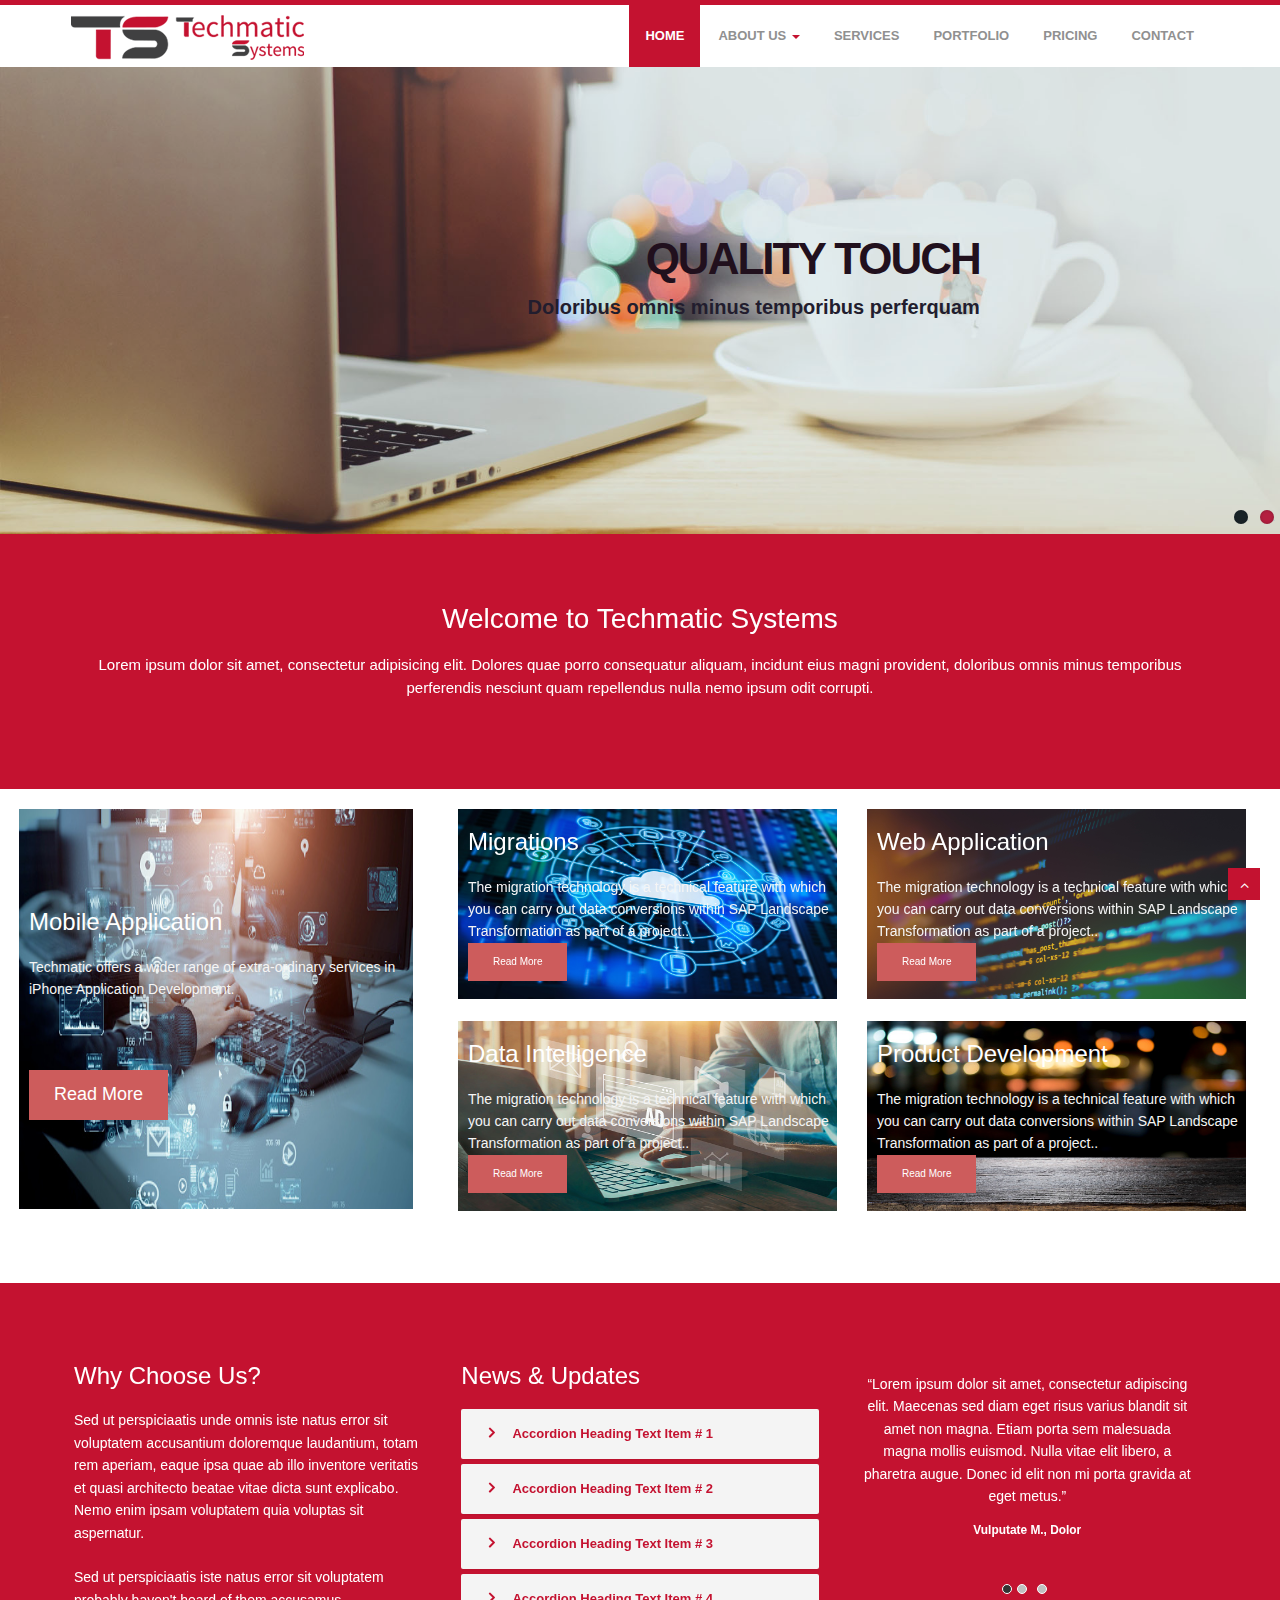
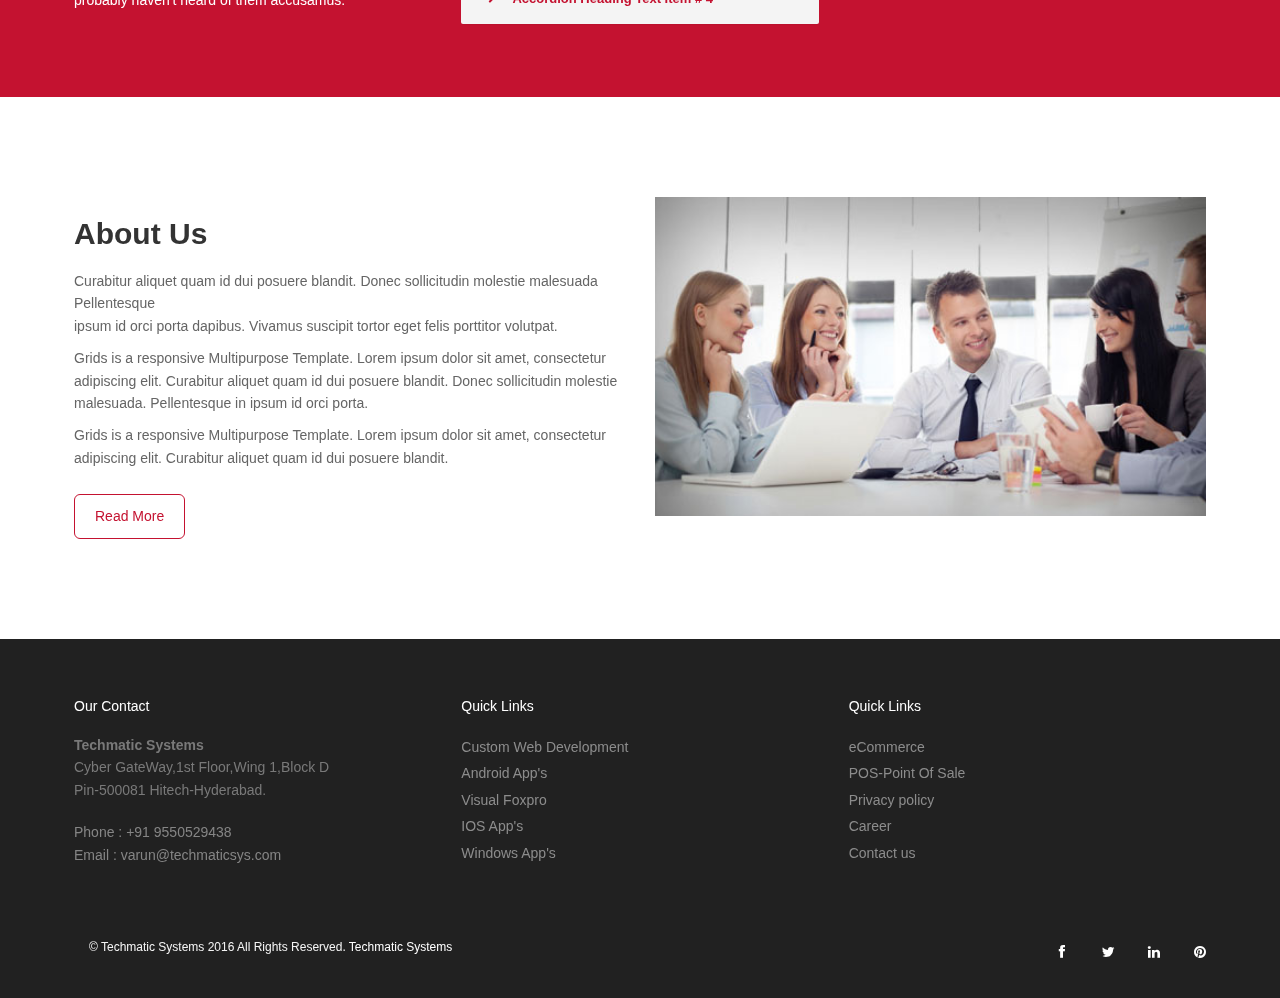
==== index.html @ d712354c "Add files via upload" ====
<!DOCTYPE html>
<html lang="en">
<head>
<meta charset="utf-8">
<title>Macro corporate business Free HTML5 Template</title>
<meta name="viewport" content="width=device-width, initial-scale=1.0" />
<meta name="description" content="" />
<meta name="author" content="http://webthemez.com" />
<!-- css -->
<link href="css/bootstrap.min.css" rel="stylesheet" />
<link href="css/fancybox/jquery.fancybox.css" rel="stylesheet">
<link href="css/jcarousel.css" rel="stylesheet" />
<link href="css/flexslider.css" rel="stylesheet" />
<link href="js/owl-carousel/owl.carousel.css" rel="stylesheet">
<link href="css/style.css" rel="stylesheet" />
 
<!-- HTML5 shim, for IE6-8 support of HTML5 elements -->
<!--[if lt IE 9]>
      <script src="http://html5shim.googlecode.com/svn/trunk/html5.js"></script>
    <![endif]-->
 <style>
 	.btn{
 		background-color: indianred;
 		margin: 60px;
 	}
 	.a{
 		margin-top: 20px;
 	}
 	.sm{
 		font-size: 10px;
 	}
 </style>
</head>
<body>
<div id="wrapper" class="home-page">

	<!-- start header -->
	<header>
        <div class="navbar navbar-default navbar-static-top">
            <div class="container">
                <div class="navbar-header">
                    <button type="button" class="navbar-toggle" data-toggle="collapse" data-target=".navbar-collapse">
                        <span class="icon-bar"></span>
                        <span class="icon-bar"></span>
                        <span class="icon-bar"></span>
                    </button>
                    <h1 class="logo">
                    <a class="navbar-brand" href="index.html"><img src="img/techmatic-systems-logo.png" alt="Techmatic Systems"/></a>
                  </h1>
                </div>
                <div class="navbar-collapse collapse ">
                    <ul class="nav navbar-nav">
                        <li class="active"><a href="index.html">Home</a></li> 
						 <li class="dropdown">
                        <a href="#" data-toggle="dropdown" class="dropdown-toggle">About Us <b class="caret"></b></a>
                        <ul class="dropdown-menu">
                            <li><a href="about.html">Our Company</a></li>
                            <li><a href="#">Our Team</a></li>
                            <li><a href="#">News</a></li> 
                            <li><a href="#">Investors</a></li>
                        </ul>
                    </li> 
						<li><a href="services.html">Services</a></li>
                        <li><a href="portfolio.html">Portfolio</a></li>
                        <li><a href="pricing.html">Pricing</a></li>
                        <li><a href="contact.html">Contact</a></li>
                    </ul>
                </div>
            </div>
        </div>
	</header>
	<!-- end header -->
	<section id="banner">
	 
	<!-- Slider -->
        <div id="main-slider" class="flexslider">
            <ul class="slides">
              <li>
                <img width="1920" src="img/slides/1.jpg" alt="" />
                <div class="flex-caption">
                    <h3>Quality Touch</h3> 
					<p>Doloribus omnis minus temporibus perferquam</p> 
					 
                </div>
              </li>
              <li>
                <img src="img/slides/2.jpg" alt="" />
                <div class="flex-caption">
                    <h3>High Performence</h3> 
					<p>Lorem ipsum dolo amet, consectetur  provident.</p> 
					 
                </div>
              </li>
            </ul>
        </div>
	<!-- end slider -->
 
	</section> 
	<section id="call-to-action-2">
		<div class="container">
			<div class="row">
				<div class="col-md-12 aligncenter">
					<h3>Welcome to Techmatic Systems</h3>
					<p>Lorem ipsum dolor sit amet, consectetur adipisicing elit. Dolores quae porro consequatur aliquam, incidunt eius magni provident, doloribus omnis minus temporibus perferendis nesciunt quam repellendus nulla nemo ipsum odit corrupti.</p>
					
				</div> 
			</div>
		</div>
	</section>
	
	 <!--<section id="content">
	
	
	<div class="container">
	    	<div class="row">
			<div class="col-md-12">
				<div class="aligncenter"><h2 class="aligncenter">Our Services</h2>Lorem ipsum dolor sit amet, consectetur adipisicing elit. Dolores quae porro consequatur aliquam, incidunt eius magni provident, doloribus omnis minus ovident, doloribus omnis minus temporibus perferendis nesciunt..</div>
				<br/>
			</div>
		</div>
		<div class="row">
		<div class="skill-home"> <div class="skill-home-solid clearfix"> 
		<div class="col-md-3 text-center">
		<span class="icons c1"><i class="fa fa-book"></i></span> <div class="box-area">
		<h3>Mobile App Development</h3> <p>Lorem ipsum dolor sitamet, consec tetur adipisicing elit. Dolores quae porro consequatur aliquam, incidunt eius magni provident</p></div>
		</div>
		<div class="col-md-3 text-center"> 
		<span class="icons c2"><i class="fa fa-users"></i></span> <div class="box-area">
		<h3>Web Application Development</h3> <p>Lorem ipsum dolor sitamet, consec tetur adipisicing elit. Dolores quae porro consequatur aliquam, incidunt eius magni provident</p></div>
		</div>
		<div class="col-md-3 text-center"> 
		<span class="icons c3"><i class="fa fa-trophy"></i></span> <div class="box-area">
		<h3>Software Development</h3> <p>Lorem ipsum dolor sitamet, consec tetur adipisicing elit. Dolores quae porro consequatur aliquam, incidunt eius magni provident</p></div>
		</div>
		<div class="col-md-3 text-center"> 
		<span class="icons c4"><i class="fa fa-globe"></i></span> <div class="box-area">
		<h3>Product Development</h3> <p>Lorem ipsum dolor sitamet, consec tetur adipisicing elit. Dolores quae porro consequatur aliquam, incidunt eius magni provident</p>
		</div></div>
		</div></div>
		</div> 
	 

	</div>
	</section> -->
<!--	<div class="container-fluid">
	<div class="row service-v1 margin-bottom-40">
            <div  class="col-md-4 md-margin-bottom-40">
               <img class="img-responsive" src="img/service7.jpg" alt=""> 
               <h3 style="margin-top:-200px;margin-left: 10px; color: white;">Mobile Application</h3> 
               <p style="color:whitesmoke; margin-left: 10px;"> Techmatic offers a wider range of extra-ordinary services in iPhone Application Development.</p>
               <a href=""class="btn"style="margin-left: 10px;">Read More</a>    
            </div>
            <div class="col-md-4">
                <img class="img-responsive" src="img/serive2.jpg" alt="">            
                <h3 style="margin-top:-200px;margin-left: 10px; color: white;">Product Development</h3>
                <p style="color:whitesmoke; margin-left: 10px;"> Techmatic offers a wider range of extra-ordinary services in iPhone Application Development.</p>
                <a href=""class="btn"style="margin-left: 10px;">Read More</a> 
            </div>
            <div class="col-md-4  md-margin-bottom-40">
              <img class="img-responsive" src="img/service3.jpg" alt=""> 
                <h3 style="margin-top:-200px;margin-left: 10px; color: white;">Data Intelligence</h3> 
                <p style="color:whitesmoke; margin-left: 10px;"> Turn data chaos into data value with data intelligenceConnect, discover, enrich, and orchestrate.</p>
                <a href=""class="btn"style="margin-left: 10px; margin-bottom: 40px; ">Read More</a> 
               <h3>Nutrituion</h3>
               <p>Lorem ipsum dolor sit amet, consectetur adipisicing elit. Dolores quae porro consequatur aliquam, incidunt eius magni provident, doloribus omnis minus temporibus perferendis nesciunt quam repellendus nulla nemo ipsum odit corrupti consequuntur possimus</p>        
            </div>
        
            <div style="margin-top: 40px;">
            <div  class="col-md-4 md-margin-bottom-40">
               <img class="img-responsive" src="img/service4.jpg" alt=""> 
               <h3 style="margin-top:-200px;margin-left: 10px; color: white;">Migrations</h3> 
               <p style="color:whitesmoke; margin-left: 10px;"> The migration technology is a technical feature with which you can carry out data conversions within SAP Landscape Transformation as part of a project..</p>
               <a href=""class="btn"style="margin-left: 10px;">Read More</a> 
               <h3>General Checkup</h3>
                <p>Lorem ipsum dolor sit amet, consectetur adipisicing elit. Dolores quae porro consequatur aliquam, incidunt eius magni provident, doloribus omnis minus temporibus perferendis nesciunt quam repellendus nulla nemo ipsum odit corrupti consequuntur possimus</p>        
            </div>
            <div class="col-md-4">

                <img  class="img-responsive" src="img/service5.jpg" alt="">
                <h3 style="margin-top:-200px;margin-left: 10px; color: white;">Web Application</h3> 
					 			<p style="color:whitesmoke; margin-left: 10px;">  Techmatic Sysytems is a full service custom web development company .We offer top�-notch web development services.</p>
					 			<a href=""class="btn"style="margin-left: 10px;">Read More</a>
            </div>
            <div class="col-md-4 md-margin-bottom-40">
              <img class="img-responsive" src="img/service6.jpg" alt=""> 
              <h3 style="margin-top:-200px;margin-left: 10px; color: white;">E-Commerce</h3> 
					 			<p style="color:whitesmoke; margin-left: 10px;"> eCommerce has become a symbol of business success, and a majority of customers take it for granted that most merchants and brand labels today.</p>
					 			<a href=""class="btn"style="margin-left: 10px;">Read More</a> 
                <h3>Nutrituion</h3>
               <p>Lorem ipsum dolor sit amet, consectetur adipisicing elit. Dolores quae porro consequatur aliquam, incidunt eius magni provident, doloribus omnis minus temporibus perferendis nesciunt quam repellendus nulla nemo ipsum odit corrupti consequuntur possimus</p>        
            </div>
        </div>
        </div>
        </div>
      </div> -->

<!-- trail run strat -->
<section>
	<div class="container-fulid a">
	<div class="row">
 	<div class="col-md-12">
 		<div class="col-md-4"><img   style="width: 400px; height: 400px;" class="img-responsive" src="img/service3.jpg">
 			
               <h3 style="margin-top:-300px;margin-left: 10px; color: white;">Mobile Application</h3> 
               <p style="color:whitesmoke; margin-left: 10px;"> Techmatic offers a wider range of extra-ordinary services in iPhone Application Development.</p>
               <a href=""class="btn"style="margin-left: 10px;">Read More</a> </div>
 		<div class="col-md-8">
 			<div class="col-md-6"><img style="width: 500px; height: 190px; " class="img-responsive" src="img/service4.jpg">
 					<h3 style="margin-top:-170px;margin-left: 10px; color: white;">Migrations</h3>
 					<p style="color:whitesmoke; margin-left: 10px;"> The migration technology is a technical feature with which you can carry out data conversions within SAP Landscape Transformation as part of a project..</p>
 					<a href=""class="btn sm" style="margin-top:-10px; margin-left: 10px;">Read More</a>

 			  </div>
 			<div class="col-md-6"><img style="width: 500px; height: 190px; " class="img-responsive" src="img/service5.jpg">
 			<h3 style="margin-top:-170px;margin-left: 10px; color: white;">Web Application</h3>
 					<p style="color:whitesmoke; margin-left: 10px;"> The migration technology is a technical feature with which you can carry out data conversions within SAP Landscape Transformation as part of a project..</p>
 					<a href=""class="btn sm" style="margin-top:-10px; margin-left: 10px;">Read More</a>
</div>
 			<div class="col-md-6"><img style="width: 500px; height: 190px; margin-top: -20px;" class="img-responsive" src="img/service6.jpg">
 			<h3 style="margin-top:-170px;margin-left: 10px; color: white;">Data Intelligence</h3>
 					<p style="color:whitesmoke; margin-left: 10px;"> The migration technology is a technical feature with which you can carry out data conversions within SAP Landscape Transformation as part of a project..</p>
 					<a href=""class="btn sm" style="margin-top:-10px; margin-left: 10px;">Read More</a>
</div>
 			<div class="col-md-6"><img style="width: 500px; height: 190px; margin-top: -20px;" class="img-responsive" src="img/service7.jpg">
 				<h3 style="margin-top:-170px;margin-left: 10px; color: white;">Product Development</h3>
 					<p style="color:whitesmoke; margin-left: 10px;"> The migration technology is a technical feature with which you can carry out data conversions within SAP Landscape Transformation as part of a project..</p>
 					<a href=""class="btn sm" style="margin-top:-10px; margin-left: 10px;">Read More</a>

 			</div>
 		</div>
 	</div>
 </div>
</div>
 	</section>




<!-- trail run ends -->
<!--	<section class="section-padding gray-bg">
      <div class="container">
        <div class="row">
          <div class="col-lg-6 col-sm-6 text-center wow fadeInLeft animated" data-wow-animation-name="fadeInLeft">
            <img src="img/tab1.png" alt="">
          </div>
          <div class="col-lg-6 col-sm-6 wow fadeInRight animated" data-wow-animation-name="fadeInRight">
            <h2>
              Our Best Products
            </h2>
            <hr>
            <p> 
              Sed ut perspiciatis unde omnis iste natus error sit voluptatem accusantium doloremque laudantium, totam rem aperiam, eaque ipsa quae ablic jiener. natus error sit voluptatem accusantium doloremque laudantium, totam rem aperiam, eaque ipsa quae ablic jiener. natus error sit voluptatem accusantiu.
            </p>
            <p> 
              Sed ut perspiciatis unde omnis iste natus error sit voluptatem accusantium doloremque laudantium, totam rem aperiam, eaque ipsa quae ablic jiener. natus error sit voluptatem accusantium doloremque laudantium, totam rem aperiam, eaque ipsa quae ablic jiener. natus error sit voluptatem accusantiu.
            </p>
            <p> 
              Sed ut perspiciatis unde omnis iste natus error sit voluptatem accusantium doloremque laudantium, totam rem aperiam, eaque ipsa quae ablic jiener.
            </p>
            <hr>
            <a href="javascript:;" class="lineBtn">
              Request Quote
            </a>
          </div>
        </div>
      </div>
    </section> -->
	
		<section class="about home-about">
				<div class="container">
						
						<div class="row">
							<div class="col-md-4">
								<!-- Heading and para -->
								<div class="block-heading-two">
									<h3><span>Why Choose Us?</span></h3>
								</div>
								<p>Sed ut perspiciaatis unde omnis iste natus error sit voluptatem accusantium doloremque laudantium, totam rem aperiam, eaque ipsa quae ab illo inventore veritatis et quasi architecto beatae vitae dicta sunt explicabo. Nemo enim ipsam voluptatem quia voluptas sit aspernatur. <br><br>Sed ut perspiciaatis iste natus error sit voluptatem probably haven't heard of them accusamus.</p>
							</div>
							<div class="col-md-4">
								<div class="block-heading-two">
									<h3><span>News & Updates</span></h3>
								</div>		
								<!-- Accordion starts -->
								<div class="panel-group" id="accordion-alt3">
								 <!-- Panel. Use "panel-XXX" class for different colors. Replace "XXX" with color. -->
								  <div class="panel">	
									<!-- Panel heading -->
									 <div class="panel-heading">
										<h4 class="panel-title">
										  <a data-toggle="collapse" data-parent="#accordion-alt3" href="#collapseOne-alt3">
											<i class="fa fa-angle-right"></i> Accordion Heading Text Item # 1
										  </a>
										</h4>
									 </div>
									 <div id="collapseOne-alt3" class="panel-collapse collapse">
										<!-- Panel body -->
										<div class="panel-body">
										  Sed ut perspiciaatis unde omnis iste natus error sit voluptatem accusantium doloremque laudantium, totam rem aperiam, eaque ipsa quae ab illo inventore veritatis et quasi architecto beatae vitae dicta sunt explicabo. Nemo enim ipsam voluptatem quia voluptas
										</div>
									 </div>
								  </div>
								  <div class="panel">
									 <div class="panel-heading">
										<h4 class="panel-title">
										  <a data-toggle="collapse" data-parent="#accordion-alt3" href="#collapseTwo-alt3">
											<i class="fa fa-angle-right"></i> Accordion Heading Text Item # 2
										  </a>
										</h4>
									 </div>
									 <div id="collapseTwo-alt3" class="panel-collapse collapse">
										<div class="panel-body">
										  Sed ut perspiciaatis unde omnis iste natus error sit voluptatem accusantium doloremque laudantium, totam rem aperiam, eaque ipsa quae ab illo inventore veritatis et quasi architecto beatae vitae dicta sunt explicabo. Nemo enim ipsam voluptatem quia voluptas
										</div>
									 </div>
								  </div>
								  <div class="panel">
									 <div class="panel-heading">
										<h4 class="panel-title">
										  <a data-toggle="collapse" data-parent="#accordion-alt3" href="#collapseThree-alt3">
											<i class="fa fa-angle-right"></i> Accordion Heading Text Item # 3
										  </a>
										</h4>
									 </div>
									 <div id="collapseThree-alt3" class="panel-collapse collapse">
										<div class="panel-body">
										  Sed ut perspiciaatis unde omnis iste natus error sit voluptatem accusantium doloremque laudantium, totam rem aperiam, eaque ipsa quae ab illo inventore veritatis et quasi architecto beatae vitae dicta sunt explicabo. Nemo enim ipsam voluptatem quia voluptas
										</div>
									 </div>
								  </div>
								  <div class="panel">
									 <div class="panel-heading">
										<h4 class="panel-title">
										  <a data-toggle="collapse" data-parent="#accordion-alt3" href="#collapseFour-alt3">
											<i class="fa fa-angle-right"></i> Accordion Heading Text Item # 4
										  </a>
										</h4>
									 </div>
									 <div id="collapseFour-alt3" class="panel-collapse collapse">
										<div class="panel-body">
										  Sed ut perspiciaatis unde omnis iste natus error sit voluptatem accusantium doloremque laudantium, totam rem aperiam, eaque ipsa quae ab illo inventore veritatis et quasi architecto beatae vitae dicta sunt explicabo. Nemo enim ipsam voluptatem quia voluptas
										</div>
									 </div>
								  </div>
								</div>
								<!-- Accordion ends -->
								
							</div>
							
							<div class="col-md-4">
								<div class="info-box">
								  <div class="carousel slide" data-ride="carousel" id="quote-carousel">
      
<!-- Bottom Carousel Indicators -->
<ol class="carousel-indicators">
  <li data-target="#quote-carousel" data-slide-to="0" class="active"></li>
  <li data-target="#quote-carousel" data-slide-to="1"></li>
  <li data-target="#quote-carousel" data-slide-to="2"></li>
</ol>
        
<!-- Carousel Slides / Quotes -->
<div class="carousel-inner">

<!-- Quote 1 -->
<div class="item active">
  <div class="row">
    <div class="col-sm-12">
      <p>&ldquo;Lorem ipsum dolor sit amet, consectetur adipiscing elit. Maecenas sed diam eget risus varius blandit sit amet non magna. Etiam porta sem malesuada magna mollis euismod. Nulla vitae elit libero, a pharetra augue. Donec id elit non mi porta gravida at eget metus.&rdquo;</p>
      <small><strong>Vulputate M., Dolor</strong></small>
    </div>
  </div>
</div>

<!-- Quote 2 -->
<div class="item">
  <div class="row">
    <div class="col-sm-12">
      <p>&ldquo;Vivamus sagittis lacus vel augue laoreet rutrum faucibus dolor auctor. Vivamus sagittis lacus vel augue laoreet rutrum faucibus dolor auctor. Aenean lacinia bibendum nulla sed consectetur. Nullam id dolor id nibh ultricies vehicula ut id elit. Morbi leo risus, porta ac consectetur ac, vestibulum at eros. Aenean eu leo quam. Pellentesque ornare sem lacinia quam venenatis vestibulum.&rdquo;</p>
      <small><strong>Fringilla A., Vulputate Sit</strong></small>
    </div>
  </div>
</div>

<!-- Quote 3 -->
<div class="item">
  <div class="row">
    <div class="col-sm-12">
      <p>&ldquo;Aenean lacinia bibendum nulla sed consectetur. Lorem ipsum dolor sit amet, consectetur adipiscing elit. Praesent commodo cursus magna, vel scelerisque nisl consectetur et. Maecenas faucibus mollis interdum. Cras mattis consectetur purus sit amet fermentum.&rdquo;</p>
      <small><strong>Aenean A., Justo Cras</strong></small>
    </div>
  </div>
</div>
  
</div>
        

      </div>    
								</div>
							</div>
							
						</div>
						
						 						
						 
						<br>
					 
					  </div>
						
					</section>
					
					
	<section class="section-padding">
		<div class="container"> 
			<div class="row">
				<div class="col-md-6 col-sm-6">
					<div class="about-text">
					    <h2>About Us</h2>
						<p>Curabitur aliquet quam id dui posuere blandit. Donec sollicitudin molestie malesuada Pellentesque <br>ipsum id orci porta dapibus. Vivamus suscipit tortor eget felis porttitor volutpat.</p>
						
						<p>Grids is a responsive Multipurpose Template. Lorem ipsum dolor sit amet, consectetur adipiscing elit. Curabitur aliquet quam id dui posuere blandit. Donec sollicitudin molestie malesuada. Pellentesque in ipsum id orci porta.</p> 
						<p>Grids is a responsive Multipurpose Template. Lorem ipsum dolor sit amet, consectetur adipiscing elit. Curabitur aliquet quam id dui posuere blandit.</p> 
						<a href="#" class="lineBtn">Read More</a>
					</div>
				</div>
				<div class="col-md-6 col-sm-6">
					<div class="about-image">
						<img src="img/about.jpg" alt="About Images">
					</div>
				</div>
			</div>
		</div>
	</section>	  
	


	<footer>
	<div class="container">
		<div class="row">
			<div class="col-md-4">
				<div class="widget">
					<h5 class="widgetheading">Our Contact</h5>
					<address>
					<strong>Techmatic Systems</strong><br>
					Cyber GateWay,1st Floor,Wing 1,Block D<br>
					 Pin-500081 Hitech-Hyderabad.</address>
					<p>
						<i class="icon-phone"></i> Phone : +91 9550529438 <br>
						<i class="icon-envelope-alt"></i> Email : varun@techmaticsys.com
					</p>
				</div>
			</div>
			<div class="col-md-4">
				<div class="widget">
					<h5 class="widgetheading">Quick Links</h5>
					<ul class="link-list">
						<li><a href="customwebdevelopment.html">Custom Web Development</a></li>
						<li><a href="androidapp.html">Android App's</a></li>
						<li><a href="visualfoxpro.html">Visual Foxpro</a></li>
						<li><a href="iosapp.html">IOS App's</a></li>
						<li><a href="windowsapp.html">Windows App's</a></li>
					</ul>
				</div>
			</div>
			<div class="col-md-4">
				<div class="widget">
					<h5 class="widgetheading">Quick Links</h5>
					<ul class="link-list">
						<li><a href="ecommerce.html">eCommerce</a></li>
						<li><a href="pos.html">POS-Point Of Sale</a></li>
						<li><a href="#">Privacy policy</a></li>
						<li><a href="career.html">Career</a></li>
						<li><a href="contact.html">Contact us</a></li>
					</ul>
				</div>
			</div>
			
			
	</div>
	<div id="sub-footer">
		<div class="container">
			<div class="row">
				<div class="col-lg-6">
					<div class="copyright">
						<p>
							<span>&copy; Techmatic Systems  2016 All Rights Reserved.  <a href="index.html" target="_blank">Techmatic Systems</a>
						</p>
					</div>
				</div>
				<div class="col-lg-6">
					<ul class="social-network">
						<li><a href="https://www.facebook.com/Techmatic-Systems-396735157342963/" data-placement="top" title="Facebook"><i class="fa fa-facebook"></i></a></li>
						<li><a href="https://twitter.com/techmaticsys" data-placement="top" title="Twitter"><i class="fa fa-twitter"></i></a></li>
						<li><a href="https://www.linkedin.com/in/techmatic-systems-034169136?trk=hp-identity-name" data-placement="top" title="Linkedin"><i class="fa fa-linkedin"></i></a></li>
						<li><a href="https://www.pinterest.com/techmaticsys/" data-placement="top" title="Pinterest"><i class="fa fa-pinterest"></i></a></li>
					<!--	<li><a href="#" data-placement="top" title="Google plus"><i class="fa fa-google-plus"></i></a></li> -->
					</ul>
				</div>
			</div>
		</div>
	</div>
	</footer>
</div></div>
<a href="#" class="scrollup"><i class="fa fa-angle-up active"></i></a>
<!-- javascript
    ================================================== -->
<!-- Placed at the end of the document so the pages load faster -->
<script src="js/jquery.js"></script>
<script src="js/jquery.easing.1.3.js"></script>
<script src="js/bootstrap.min.js"></script>
<script src="js/jquery.fancybox.pack.js"></script>
<script src="js/jquery.fancybox-media.js"></script>  
<script src="js/jquery.flexslider.js"></script>
<script src="js/animate.js"></script>
<!-- Vendor Scripts -->
<script src="js/modernizr.custom.js"></script>
<script src="js/jquery.isotope.min.js"></script>
<script src="js/jquery.magnific-popup.min.js"></script>
<script src="js/animate.js"></script>
<script src="js/custom.js"></script>
<script src="js/owl-carousel/owl.carousel.js"></script>
<script>
$(document).ready(function() {
  //carousel options
  $('#quote-carousel').carousel({
    pause: true, interval: 10000,
  });
});
</script>
<!-- Chat Bot start -->
<script>
  window.watsonAssistantChatOptions = {
      integrationID: "ca858266-411d-41a1-8f56-a044e397d3aa", // The ID of this integration.
      region: "au-syd", // The region your integration is hosted in.
      serviceInstanceID: "06dc87c8-07cc-48d6-bb33-bd19370d4d94", // The ID of your service instance.
      onLoad: function(instance) { instance.render(); }
    };
  setTimeout(function(){
    const t=document.createElement('script');
    t.src="https://web-chat.global.assistant.watson.appdomain.cloud/versions/" + (window.watsonAssistantChatOptions.clientVersion || 'latest') + "/WatsonAssistantChatEntry.js"
    document.head.appendChild(t);
  });
</script>
<!-- chat Bot end -->
</body>
</html>
---- css/style.css ----
/*
Author URI: http://webthemez.com/
Note: Licence under Creative Commons Attribution 3.0  
-------------------------------------------------------*/

@import url('http://fonts.googleapis.com/css?family=Noto+Serif:400,400italic,700|Open+Sans:400,600,700'); 
@import url('font-awesome.css');  
@import url('animate.css');

body {
	font-family:'Open Sans', Arial, sans-serif;
	font-size:14px;
	font-weight:300;
	line-height:1.6em;
	color:#656565;
}
/* start services*/
.hero-image {
  background-image: linear-gradient(rgba(0, 0, 0, 0.5), rgba(0, 0, 0, 0.5)), url("photographer.jpg");
  height: 50%;
  background-position: center;
  background-repeat: no-repeat;
  background-size: cover;
  position: relative;
}

.hero-text {
  text-align: center;
  position: absolute;
  top: 50%;
  left: 50%;
  transform: translate(-50%, -50%);
  color: white;
}

.hero-text button {
  border: none;
  outline: 0;
  display: inline-block;
  padding: 10px 25px;
  color: black;
  background-color: #ddd;
  text-align: center;
  cursor: pointer;
}
.hero-text button:hover {
  background-color: #555;
  color: white;
}
* {
  box-sizing: border-box;
}

body {
  margin: 0;
  font-family: Arial, Helvetica, sans-serif;
}

.header {
  text-align: center;
  padding: 32px;
}

.row {
  display: -ms-flexbox; /* IE 10 */
  display: flex;
  -ms-flex-wrap: wrap; /* IE 10 */
  flex-wrap: wrap;
  padding: 0 4px;
}

/* Create two equal columns that sits next to each other */
.column {
  -ms-flex: 50%; /* IE 10 */
  flex: 50%;
  padding: 0 4px;
}

.column img {
  margin-top: 8px;
  vertical-align: middle;
}

/* Style the buttons */
.btn {
  border: none;
  outline: none;
  padding: 10px 16px;
  background-color: #f1f1f1;
  cursor: pointer;
  font-size: 18px;
}

.btn:hover {
  background-color: #ddd;
}

.btn.active {
  background-color: #666;
  color: white;
}
/* services end*/

a:active {
	outline:0;
}

.clear {
	clear:both;
}

h1,h2{ 
	font-weight:700;
	line-height:1.1em;
	color:#333;
	margin-bottom: 20px;
}
h3, h4, h5, h6 { 
	line-height:1.1em;
	color:#333;
	margin-bottom: 20px;
}
input, button, select, textarea { 
    border-radius: 0px !important;
}
#wrapper{
	width:100%;
	margin:0;	
	padding:0;
}
.gray-bg {
    background: #f1f1f1;
    padding: 100px 0 60px;
}
.section-padding {
    padding: 100px 0 60px;
}
.widget {
    color: #858585;
}
.row,.row-fluid {
	margin-bottom:30px;
}

.row .row,.row-fluid .row-fluid{
	margin-bottom:30px;
}

.row.nomargin,.row-fluid.nomargin {
	margin-bottom:0;
}
.about-image img {
    width: 100%;
}
img.img-polaroid {
	margin:0 0 20px 0;
}
.img-box {
	max-width:100%;
}
.navbar-default .navbar-toggle {
    border-color: #ddd;
    margin-top: 10px;
}
/*  Header
==================================== */
.topbar{
	background-color: #2F3A58;
	padding:10px 0;
	color:#fff;
}
.topbar .container .row {
    margin: 0;
	padding:0;
}
.topbar .container .row .col-md-12 { 
	padding:0;
}
.topbar p{
	margin:0;
	display:inline-block;
	font-size: 13px;
	color: #ABDA6F;
}
.topbar p > i{
	margin-right:5px;
}
.topbar p:last-child{
	text-align:right;
} 
header .navbar {
    margin-bottom: 0;
}

.navbar-default {
    border: none;
}

.navbar-brand {
    color: #222;
    text-transform: uppercase;
    font-size: 24px;
    font-weight: 700;
    line-height: 1em;
    letter-spacing: -1px;
    margin-top: 10px;
    padding: 0 0 0 15px;
}
.navbar-default .navbar-brand{
color: #1891EC;
}

header .navbar-collapse  ul.navbar-nav {
    float: right;
    margin-right: 0;
}
header .navbar {min-height: 70px;padding: 18px 0;background: #fff;}
.home-page header .navbar-default{
    background: rgb(255, 255, 255);
    /* position: absolute; */
    width: 100%;
}

header .nav li a:hover,
header .nav li a:focus,
header .nav li.active a,
header .nav li.active a:hover,
header .nav li a.dropdown-toggle:hover,
header .nav li a.dropdown-toggle:focus,
header .nav li.active ul.dropdown-menu li a:hover,
header .nav li.active ul.dropdown-menu li.active a{
    -webkit-transition: all .3s ease;
    -moz-transition: all .3s ease;
    -ms-transition: all .3s ease;
    -o-transition: all .3s ease;
    transition: all .3s ease;
}


header .navbar-default .navbar-nav > .open > a,
header .navbar-default .navbar-nav > .open > a:hover,
header .navbar-default .navbar-nav > .open > a:focus {
    -webkit-transition: all .3s ease;
    -moz-transition: all .3s ease;
    -ms-transition: all .3s ease;
    -o-transition: all .3s ease;
    transition: all .3s ease;
}


header .navbar {
    min-height: 62px;
    padding: 0;
    border-top: 5px solid #c41230;
}

header .navbar-nav > li  {
    padding-bottom: 12px;
    padding-top: 12px;
    padding: 0 !important;
}

header  .navbar-nav > li > a {
    /* padding-bottom: 6px; */
    /* padding-top: 5px; */
    margin-left: 2px;
    line-height: 30px;
    font-weight: 700;
    -webkit-transition: all .3s ease;
    -moz-transition: all .3s ease;
    -ms-transition: all .3s ease;
    -o-transition: all .3s ease;
    transition: all .3s ease;
}
.logo img{
	max-width: 100%;
    height: auto;
}
h1.logo{ margin:0; padding:0; display: inline-block; float: left; width: auto; }
a.logo { padding: 0 !important; margin: 0!important; }

.dropdown-menu li a:hover {
    color: #fff !important;
    background: #6f6f6f !important;
}

header .nav .caret {
    border-bottom-color: #c41230;
    border-top-color: #c41230;
}
.navbar-default .navbar-nav > .active > a,
.navbar-default .navbar-nav > .active > a:hover,
.navbar-default .navbar-nav > .active > a:focus {
  background-color: #fff;
}
.navbar-default .navbar-nav > .open > a,
.navbar-default .navbar-nav > .open > a:hover,
.navbar-default .navbar-nav > .open > a:focus {
  background-color:  #fff;
}	
	

.dropdown-menu  {
    box-shadow: none;
    border-radius: 0;
	border: none;
}

.dropdown-menu li:last-child  {
	padding-bottom: 0 !important;
	margin-bottom: 0;
}

header .nav li .dropdown-menu  {
   padding: 0;
}

header .nav li .dropdown-menu li a {
   line-height: 28px;
   padding: 3px 12px;
}

/* --- menu --- */
.flex-caption p {
    line-height: 22px;
    font-weight: 300;
    color: #221d2e;
}
header .navigation {
	float:right;
}

header ul.nav li {
	border:none;
	margin:0;
}

header ul.nav li a {
	font-size: 13px;
	border:none;
	font-weight: 600;
	text-transform:uppercase;
}

header ul.nav li ul li a {	
	font-size:12px;
	border:none;
	font-weight:300;
	text-transform:uppercase;
}


.navbar .nav > li > a {
  color: #909090;
  text-shadow: none;
  border: 1px solid rgba(255, 255, 255, 0) !important;
}

.navbar .nav a:hover {
	background:none;
	color: #c41230;
}

.navbar .nav > .active > a,.navbar .nav > .active > a:hover {
	background:none;
	font-weight:700;
}

.navbar .nav > .active > a:active,.navbar .nav > .active > a:focus {
	background:none;
	outline:0;
	font-weight:700;
}

.navbar .nav li .dropdown-menu {
	z-index:2000;
}

header ul.nav li ul {
	margin-top:1px;
}
header ul.nav li ul li ul {
	margin:1px 0 0 1px;
}
.dropdown-menu .dropdown i {
	position:absolute;
	right:0;
	margin-top:3px;
	padding-left:20px;
}

.navbar .nav > li > .dropdown-menu:before {
  display: inline-block;
  border-right: none;
  border-bottom: none;
  border-left: none;
  border-bottom-color: none;
  content:none;
}
.navbar-default .navbar-nav>.active>a, .navbar-default .navbar-nav>.active>a:hover, .navbar-default .navbar-nav>.active>a:focus {color: #FFFFFF;background: #c41230;border-radius: 0;}
.navbar-default .navbar-nav>li>a:hover, .navbar-default .navbar-nav>li>a:focus {
  color:#c41230;
  background-color: transparent;
}

ul.nav li.dropdown a {
	z-index:1000;
	display:block;
}

 select.selectmenu {
	display:none;
}
.pageTitle{
color: #fff;
margin: 30px 0 3px;
display: inline-block;
}
.panel-body{
color:#000;
}	
.home-about h3{
	color:#fff;
}
.lineBtn{background: transparent !important;color: #c41230;border: 1px solid #c41230;padding: 10px 20px;border-radius: 6px;margin: 15px 0 10px;display: inline-block;text-decoration: none !important;font-size: 14px;}
.lineBtn:hover{
	
background: #c41230 !important;
	
border: 1px solid #c41230;
	
color: #fff;
}
#banner{
	width: 100%;
	background:#000;
	position:relative;
	margin:0;
	padding:0;
}
/* carousel */
#quote-carousel {
  padding: 0 10px 30px 10px;
  margin-top: 30px;
  text-align:center;
}
/* indicator position */
#quote-carousel .carousel-indicators {
  right: 50%;
  top: auto;
  bottom: -10px;
  margin-right: -19px;
}
/* indicator color */
#quote-carousel .carousel-indicators li {
  background: #c0c0c0;
}
/* active indicator */
#quote-carousel .carousel-indicators .active {
  background: #333333;
  height:10px;
  width:10px;
  margin-bottom:1px;
}
/* typography */
h1 {
  text-align:center;
  margin-bottom:-20px !important;
}
p {
  /* font-style:italic; */
}
/*  Sliders
==================================== */
/* --- flexslider --- */
#main-slider:before {content: '';width: 100%;height: 100%;background: rgba(43, 150, 204, 0.1);z-index: 1;position: absolute;}
.flex-direction-nav a{
display:none;
}
.flexslider {
	padding:0;
	background: #21101d;
	position: relative;
	zoom: 1;
}
.flex-direction-nav .flex-prev{
left:0px; 
}
.flex-direction-nav .flex-next{ 
right:0px;
}
.flex-caption {zoom: 1;bottom: 198px;background-color: transparent;color: #fff;margin: 0;padding: 2px 25px 0px 30px;position: absolute;left: 0;text-align: right;margin: 0 auto;right: 0px;display: inline-block;right: 20%;width: 50%;right: -7% !important;border-radius: 15px 15px 0 0;}
.flex-caption h3 {color: #21101d;letter-spacing: -2px;margin-bottom: 8px;text-transform: uppercase;font-size: 44px;font-weight: bold;}
.flex-caption p {margin: 12px 0 18px;font-size: 20px;font-weight: 700;}
.skill-home{
margin-bottom:50px;
}
.c1{
border: #ed5441 1px solid;
background:#ed5441;
}
.c2{
border: #24c4db 1px solid;
background:#24c4db;
}
.c3{
border: #1891EC 1px solid;
background:#1891EC;
}
.c4{
border: #609cec 1px solid;
background:#609cec;
}
.skill-home .icons {padding: 38px;width: 94px;height: 94px;color:#c41230;font-size: 38px;text-align: center;-ms-border-radius: 50%;-moz-border-radius: 50%;-webkit-border-radius: 50%;border-radius: 0;display: inline-table;border: 2px solid #eaeaea;background: transparent;border-radius: 50%;background: #ffffff;width: 120px;height: 120px;}
.skill-home h2 {
padding-top: 20px;
font-size: 36px;
font-weight: 700;
} 
.testimonial-solid {
padding: 50px 0 60px 0;
margin: 0 0 0 0;
background: #FFFFFF;
text-align: center;
}
.testi-icon-area {
text-align: center;
position: absolute;
top: -84px;
margin: 0 auto; 
width: 100%;
}
.testi-icon-area .quote {
padding: 15px 0 0 0;
margin: 0 0 0 0;
background: #ffffff;
text-align: center;
color: #1891EC;
display: inline-table;
width: 70px;
height: 70px;
-ms-border-radius: 50%;
-moz-border-radius: 50%;
-webkit-border-radius: 50%;
border-radius: 50%;
font-size: 42px; 
border: 1px solid #1891EC;
display: none;
}

.testi-icon-area .carousel-inner { 
margin: 20px 0;
}
.carousel-indicators {
bottom: -30px;
}
.text-center img {margin: auto;}
.aboutUs{
padding:40px 0;
background: #F2F2F2;
}
img.img-center {
margin: 0 auto;
display: block;
max-width: 100%;
}
.home-about{
	padding: 60px 0 0px;
	background: #c41230;
	color: #fff !important;
}
.home-about hr{
	padding:0;
	margin:0;
}
.home-about .info-box{
	
}
/* Testimonial
----------------------------------*/
.testimonial-area {
padding: 0 0 0 0;
margin:0;
background: url(../img/low-poly01.jpg) fixed center center;
background-size: cover;
-webkit-background-size: cover;
-moz-background-size: cover;
-ms-background-size: cover;
}
.testimonial-solid p {
color: #000000;
font-size: 16px;
line-height: 30px;
font-style: italic;
} 
section.hero-text {
	background: #F4783B;
	padding:50px 0 50px 0;
	color: #fff;
}
section.hero-text h1{ 
	color: #fff;
}

/* Clients
------------------------------------ */
#clients {
  padding: 60px 0;
  }
  #clients .client .img {
    height: 76px;
    width: 138px;
    cursor: pointer;
    -webkit-transition: box-shadow .1s linear;
    -moz-transition: box-shadow .1s linear;
    transition: box-shadow .1s linear; }
    #clients .client .img:hover {
      cursor: pointer;
      /*box-shadow: 0px 0px 2px 0px rgb(155, 155, 155);*/
      border-radius: 8px; }
  #clients .client .client1 {
    background: url("../img/client1.png") 0 -75px; }
    #clients .client .client1:hover {
      background-position: 1px 0px; }
  #clients .client .client2 {
    background: url("../img/client2.png") 0 -75px; }
    #clients .client .client2:hover {
      background-position: -1px 0px; }
  #clients .client .client3 {
    background: url("../img/client3.png") 0 -76px; }
    #clients .client .client3:hover {
      background-position: 0px 0px; }


/* Content
==================================== */

#content {
	position:relative;
	background:#fff;
	padding:50px 0 0px 0;
}
 
.cta-text {
	text-align: center;
	margin-top:10px;
}


.big-cta .cta {
	margin-top:10px;
}
 
.box {
	width: 100%;
}
.box-gray  {
	background: #f8f8f8;
	padding: 20px 20px 30px;
}
.box-gray  h4,.box-gray  i {
	margin-bottom: 20px;
}
.box-bottom {
	padding: 20px 0;
	text-align: center;
}
.box-bottom a {
	color: #fff;
	font-weight: 700;
}
.box-bottom a:hover {
	color: #eee;
	text-decoration: none;
}


/* Bottom
==================================== */

#bottom {
	background:#fcfcfc;
	padding:50px 0 0;

}
/* twitter */
#twitter-wrapper {
    text-align: center;
    width: 70%;
    margin: 0 auto;
}
#twitter em {
    font-style: normal;
    font-size: 13px;
}

#twitter em.twitterTime a {
	font-weight:600;
}

#twitter ul {
    padding: 0;
	list-style:none;
}
#twitter ul li {
    font-size: 20px;
    line-height: 1.6em;
    font-weight: 300;
    margin-bottom: 20px;
    position: relative;
    word-break: break-word;
}


/* page headline
==================================== */

#inner-headline{background:#c41230;position: relative;margin: 0;padding: 0;color: #1891EC;}


#inner-headline h2.pageTitle{
	color: #FFFFFF;
	padding: 5px 0;
	display:block;
}

/* --- breadcrumbs --- */
#inner-headline ul.breadcrumb {
	margin:40px 0;
	float:left;
}

#inner-headline ul.breadcrumb li {
	margin-bottom:0;
	padding-bottom:0;
}
#inner-headline ul.breadcrumb li {
	font-size:13px;
	color:#fff;
}

#inner-headline ul.breadcrumb li i{
	color:#dedede;
}

#inner-headline ul.breadcrumb li a {
	color:#fff;
}

ul.breadcrumb li a:hover {
	text-decoration:none;
}

/* Forms
============================= */

/* --- contact form  ---- */
form#contactform input[type="text"] {
  width: 100%;
  border: 1px solid #f5f5f5;
  min-height: 40px;
  padding-left:20px;
  font-size:13px;
  padding-right:20px;
  -webkit-box-sizing: border-box;
     -moz-box-sizing: border-box;
          box-sizing: border-box;

}

form#contactform textarea {
border: 1px solid #f5f5f5;
  width: 100%;
  padding-left:20px;
  padding-top:10px;
  font-size:13px;
  padding-right:20px;
  -webkit-box-sizing: border-box;
     -moz-box-sizing: border-box;
          box-sizing: border-box;

}

form#contactform .validation {
	font-size:11px;
}

#sendmessage {
	border:1px solid #e6e6e6;
	background:#f6f6f6;
	display:none;
	text-align:center;
	padding:15px 12px 15px 65px;
	margin:10px 0;
	font-weight:600;
	margin-bottom:30px;

}

#sendmessage.show,.show  {
	display:block;
}
 
form#commentform input[type="text"] {
  width: 100%;
  min-height: 40px;
  padding-left:20px;
  font-size:13px;
  padding-right:20px;
  -webkit-box-sizing: border-box;
     -moz-box-sizing: border-box;
          box-sizing: border-box;
	-webkit-border-radius: 2px 2px 2px 2px;
		-moz-border-radius: 2px 2px 2px 2px;
			border-radius: 2px 2px 2px 2px;

}

form#commentform textarea {
  width: 100%;
  padding-left:20px;
  padding-top:10px;
  font-size:13px;
  padding-right:20px;
  -webkit-box-sizing: border-box;
     -moz-box-sizing: border-box;
          box-sizing: border-box;
	-webkit-border-radius: 2px 2px 2px 2px;
		-moz-border-radius: 2px 2px 2px 2px;
			border-radius: 2px 2px 2px 2px;
}


/* --- search form --- */
.search{
	float:right;
	margin:35px 0 0;
	padding-bottom:0;
}

#inner-headline form.input-append {
	margin:0;
	padding:0;
}

.about-text h3 {
	font-size: 22px;
	padding-bottom: 20px;
}

.about-text .btn {
	margin-top: 20px;
	/* font-size: 15px;
	text-align: justify; */
}

.about-image img {
}

.about-text ul {
	margin-top: 30px;
}

.about-text li {
	margin-bottom: 10px;
	/* font-weight: bold; */
}

 
.about-text-2 img {
	border: 5px solid #ddd;
	margin-bottom: 20px;
}

.about-text-2 p {
	margin-bottom: 20px;
}

#call-to-action {
	background: url(../images/bg/about.jpg) no-repeat;
	background-attachment: fixed;
	background-position: top center;
	padding: 100px 0;
	color: #fff;
}

.call-to-action h3 {
	font-size: 40px;
	letter-spacing: 15px;
	color: #fff;
	padding-bottom: 30px;
}

.call-to-action p {
	color: #999;
	padding-bottom: 20px;
}

.call-to-action .btn-primary {
	background-color: transparent;
	border-color: #999;
}

.call-to-action .btn-primary:hover {
	background-color: #151515;
	color: #999;
	border-color: #151515;
}

#call-to-action-2 {
	background-color: #c41230;
	padding: 50px 0;
}
#call-to-action-2 h3 {
	color: #fff;
	font-size: 28px;
	font-weight: 400;
}
#call-to-action-2 p {
	color:#fff;
	font-size: 15px;
}
#call-to-action-2 .btn-primary {
	border-color: #FFFFFF;
	background: transparent;
	margin-top: 50px;
	color: #fff;
}
section.section-padding.gray-bg {
    background: #F1F1F1;
    padding: 60px;
    color: #484848;
}
 
  #accordion-alt3 .panel-heading h4 {font-size: 13px;line-height: 28px;color:#c41230;text-decoration: none;font-weight: 700;}
.panel .panel-heading h4 {
font-weight: 400;
}
.panel-title {
margin-top: 0;
margin-bottom: 0;
font-size: 15px;
color: inherit;
}
.panel-group .panel {
margin-bottom: 0;
border-radius: 2px;
}
.panel {
margin-bottom: 18px;
background-color: #F4F4F4;
border: 1px solid transparent;
border-radius: 2px;
-webkit-box-shadow: 0 1px 1px rgba(0,0,0,0.05);
box-shadow: 0 1px 1px rgba(0,0,0,0.05);
}
#accordion-alt3 .panel-heading h4 a i {font-size: 17px;line-height: 18px;width: 18px;height: 18px;margin-right: 8px;color: #c41230;text-align: center;border-radius: 50%;margin-left: 6px;font-weight: bold;}  
.progress.pb-sm {
height: 6px!important;
}
.progress {
box-shadow: inset 0 0 2px rgba(0,0,0,.1);
}
.progress {
overflow: hidden;
height: 18px;
margin-bottom: 18px;
background-color: #f5f5f5;
border-radius: 2px;
-webkit-box-shadow: inset 0 1px 2px rgba(0,0,0,0.1);
box-shadow: inset 0 1px 2px rgba(0,0,0,0.1);
}
.progress .progress-bar.progress-bar-red {
background: #ed5441;
} 
.progress .progress-bar.progress-bar-green {
background: #51d466;
}
.progress .progress-bar.progress-bar-lblue {
background: #32c8de;
}
/* --- portfolio detail --- */
.top-wrapper {
	margin-bottom:20px;
}
.info-blocks {
margin-bottom: 15px;
}
.info-blocks i.icon-info-blocks {float: left;color:#c41230;font-size: 30px;min-width: 50px;margin-top: 7px;text-align: center;background: #ffffff;width: 72px;height: 72px;padding-top: 21px;border: 1px solid #cecece;border-radius: 50%;}
.info-blocks .info-blocks-in {
padding: 0 10px;
overflow: hidden;
}
.info-blocks .info-blocks-in h3 {
color: #555;
font-size: 20px;
line-height: 28px;
margin:0px;
}
.info-blocks .info-blocks-in p {font-size: 14px;}
  
blockquote {
	font-size:16px;
	font-weight:400;
	font-family:'Noto Serif', serif;
	font-style:italic;
	padding-left:0;
	color:#a2a2a2;
	line-height:1.6em;
	border:none;
}

blockquote cite 							{ display:block; font-size:12px; color:#666; margin-top:10px; }
blockquote cite:before 					{ content:"\2014 \0020"; }
blockquote cite a,
blockquote cite a:visited,
blockquote cite a:visited 				{ color:#555; }

/* --- pullquotes --- */

.pullquote-left {
	display:block;
	color:#a2a2a2;
	font-family:'Noto Serif', serif;
	font-size:14px;
	line-height:1.6em;
	padding-left:20px;
}

.pullquote-right {
	display:block;
	color:#a2a2a2;
	font-family:'Noto Serif', serif;
	font-size:14px;
	line-height:1.6em;
	padding-right:20px;
}

/* --- button --- */
.btn{text-align: center;color: #FFFFFF;padding: 12px 25px;border-radius: 0;background: #2B96CC;}
.btn-theme {
	color: #fff;
	background: transparent;
	border: 1px solid #fff;
	padding: 12px 30px;
	font-weight: bold;
}
.btn-theme:hover {
	color: #eee;
}

/* --- list style --- */

ul.general {
	list-style:none;
	margin-left:0;
}

ul.link-list{
	margin:0;
	padding:0;
	list-style:none;
}

ul.link-list li{
	margin:0;
	padding:2px 0 2px 0;
	list-style:none;
}
footer{background: #212121;}
footer ul.link-list li a{
	color: #8C8C8C;
}
footer ul.link-list li a:hover {
	color:#eee;
}
/* --- Heading style --- */

h4.heading {
	font-weight:700;
}

.heading { margin-bottom: 30px; }

.heading {
	position: relative;
	
}


.widgetheading {
	width:100%;

	padding:0;
}

#bottom .widgetheading {
	position: relative;
	border-bottom: #e6e6e6 1px solid;
	padding-bottom: 9px;
}

aside .widgetheading {
	position: relative;
	border-bottom: #e9e9e9 1px solid;
	padding-bottom: 9px;
}

footer .widgetheading {
	position: relative;
}

footer .widget .social-network {
	position:relative;
}

.team-member h4{
  text-align: center;
  margin-bottom: 5px;
}
.team-member .deg{
text-align:center;
display:block;
}
#bottom .widget .widgetheading span, aside .widget .widgetheading span, footer .widget .widgetheading span {	
	position: absolute;
	width: 60px;
	height: 1px;
	bottom: -1px;
	right:0;

}
.box-area{padding: 0 0;/* padding-top: 16px; */}
/* --- Map --- */
.map{
	position:relative;
	margin-top:-50px;
	margin-bottom:40px;
}

.map iframe{
	width:100%;
	height:450px;
	border:none;
}

.map-grid iframe{
	width:100%;
	height:350px;
	border:none;
	margin:0 0 -5px 0;
	padding:0;
}

 
ul.team-detail{
	margin:-10px 0 0 0;
	padding:0;
	list-style:none;
}

ul.team-detail li{
	border-bottom:1px dotted #e9e9e9;
	margin:0 0 15px 0;
	padding:0 0 15px 0;
	list-style:none;
}

ul.team-detail li label {
	font-size:13px;
}

ul.team-detail li h4, ul.team-detail li label{
	margin-bottom:0;
}

ul.team-detail li ul.social-network {
	border:none;
	margin:0;
	padding:0;
}

ul.team-detail li ul.social-network li {
	border:none;	
	margin:0;
}
ul.team-detail li ul.social-network li i {
	margin:0;
}

 
.pricing-title{
	background:#fff;
	text-align:center;
	padding:10px 0 10px 0;
}

.pricing-title h3{
	font-weight:600;
	margin-bottom:0;
}

.pricing-offer{
	background: #fcfcfc;
	text-align: center;
	padding:40px 0 40px 0;
	font-size:18px;
	border-top:1px solid #e6e6e6;
	border-bottom:1px solid #e6e6e6;
}

.pricing-box.activeItem .pricing-offer{
	color:#fff;
}

.pricing-offer strong{
	font-size:78px;
	line-height:89px;
}

.pricing-offer sup{
	font-size:28px;
}

.pricing-container{
	background: #fff;
	text-align:center;
	font-size:14px;
}

.pricing-container strong{
color:#353535;
}

.pricing-container ul{
	list-style:none;
	padding:0;
	margin:0;
}

.pricing-container ul li{
	border-bottom: 1px solid #CFCFCF;
list-style: none;
padding: 15px 0 15px 0;
margin: 0 0 0 0;
color: #222;
}

.pricing-action{
	margin:0;
	background: #fcfcfc;
	text-align:center;
	padding:20px 0 30px 0;
}

.pricing-wrapp{
	margin:0 auto;
	width:100%;
	background:#fd0000;
}
 .pricing-box-item {border: 1px solid #e6e6e6;background:#fcfcfc;position:relative;margin:0 0 20px 0;padding:0;-webkit-box-shadow: 0 2px 0 rgba(0,0,0,0.03);-moz-box-shadow: 0 2px 0 rgba(0,0,0,0.03);box-shadow: 0 2px 0 rgba(0,0,0,0.03);-webkit-box-sizing: border-box;-moz-box-sizing: border-box;box-sizing: border-box;overflow: hidden;}

.pricing-box-item .pricing-heading {
	background: #2f2f2f;
	text-align: center;
	padding: 50px 0;
	display:block;
}
.pricing-box-item.activeItem .pricing-heading {
	background:#c41230;
	text-align: center;
	border-bottom:none;
	display:block;
	color:#fff;
}
.pricing-box-item.activeItem .pricing-heading h3 {
	 
}

.pricing-box-item .pricing-heading h3 strong {
	font-size:28px;
	font-weight:700;
	letter-spacing:-1px;
}
.pricing-box-item .pricing-heading h3 {
	font-size:32px;
	font-weight:300;
	letter-spacing:-1px;
	color: #fff;
}

.pricing-box-item .pricing-terms {
	text-align: center;
	background: #fff;
	display: block;
	overflow: hidden;
	padding: 11px 0 5px;
	border-top: 2px solid #BBBBBB;
	border-bottom: 2px dotted #CDCDCD;
}

.pricing-box-item .pricing-terms  h6 {
	margin-top: 16px;
	color:#c41230;
	font-size: 22px;
}

.pricing-box-item .icon .price-circled {
    margin: 10px 10px 10px 0;
    display: inline-block !important;
    text-align: center !important;
    color: #fff;
    width: 68px;
    height: 68px;
	padding:12px;
    font-size: 16px;
	font-weight:700;
    line-height: 68px;
    text-shadow:none;
    cursor: pointer;
    background-color: #888;
    border-radius: 64px;
    -moz-border-radius: 64px;
    -webkit-border-radius: 64px;
}

.pricing-box-item  .pricing-action{
	margin:0;
	text-align:center;
	padding:30px 0 30px 0;
}
.pricing-action .btn{
	background: #2B96CC;
	color: #fff;
} 
/* ===== Widgets ===== */

/* --- flickr --- */
.widget .flickr_badge {
	width:100%;
}
.widget .flickr_badge img { margin: 0 9px 20px 0; }

footer .widget .flickr_badge {
    width: 100%;
}
footer .widget .flickr_badge img {
    margin: 0 9px 20px 0;
}

.flickr_badge img {
    width: 50px;
    height: 50px;
    float: left;
	margin: 0 9px 20px 0;
}
 
/* --- Recent post widget --- */

.recent-post{
	margin:20px 0 0 0;
	padding:0;
	line-height:18px;
}

.recent-post h5 a:hover {
	text-decoration:none;
}

.recent-post .text h5 a {
	color:#353535;
}

  
footer{
	padding:50px 0 0 0;
	color:#f8f8f8;
}

footer a {
	color:#fff;
}

footer a:hover {
	color:#eee;
}

footer h1, footer h2, footer h3, footer h4, footer h5, footer h6{
	color:#fff;
}

footer address {
	line-height:1.6em;
	color: #797979;
}

footer h5 a:hover, footer a:hover {
	text-decoration:none;
}

ul.social-network {
	list-style:none;
	margin:0;
}

ul.social-network li {
	display:inline;
	margin: 0 5px;
	/* border: 1px solid #2D2D2D; */
	padding: 5px 0 0;
	width: 32px;
	display: inline-block;
	text-align: center;
	height: 32px;
	vertical-align: baseline;
}

#sub-footer{
	text-shadow:none;
	color:#f5f5f5;
	padding:0;
	padding-top:30px;
	margin:20px 0 0 0;
	background: #212121;
}

#sub-footer p{
	margin:0;
	padding:0;
}

#sub-footer span{
	color:#f5f5f5;
}

.copyright {
	text-align:left;
	font-size:12px;
}

#sub-footer ul.social-network {
	float:right;
}

  

/* scroll to top */
.scrollup{
    position:fixed;
    width:32px;
    height:32px;
    bottom:0px;
    right:20px;
    background:#c41230;
}

a.scrollup {
	outline:0;
	text-align: center;
}

a.scrollup:hover,a.scrollup:active,a.scrollup:focus {
	opacity:1;
	text-decoration:none;
}
a.scrollup i {
	margin-top: 10px;
	color: #fff;
}
a.scrollup i:hover {
	text-decoration:none;
}



 
.absolute{
	position:absolute;
}

.relative{
	position:relative;
}

.aligncenter{
	text-align:center;
}

.aligncenter span{
	margin-left:0;
}

.floatright {
	float:right;
}

.floatleft {
	float:left;
}

.floatnone {
	float:none;
}

.aligncenter {
	text-align:center;
}
 
img.pull-left, .align-left{
	float:left;
	margin:0 15px 15px 0;
}

.widget img.pull-left {
	float:left;
	margin:0 15px 15px 0;
}

img.pull-right, .align-right {
	float:right;
	margin:0 0 15px 15px;
}

article img.pull-left, article .align-left{
	float:left;
	margin:5px 15px 15px 0;
}

article img.pull-right, article .align-right{
	float:right;
	margin:5px 0 15px 15px;
}
 /* =============================  */

.clear-marginbot{
	margin-bottom:0;
}

.marginbot10{
	margin-bottom:10px;
}
.marginbot20{
	margin-bottom:20px;
}
.marginbot30{
	margin-bottom:30px;
}
.marginbot40{
	margin-bottom:40px;
}

.clear-margintop{
	margin-top:0;
}

.margintop10{
	margin-top:10px;
}

.margintop20{
	margin-top:20px;
}

.margintop30{
	margin-top:30px;
}

.margintop40{
	margin-top:40px;
}
.flex-control-paging li a {
  width: 14px;
  height: 14px;
  border-radius: 50%;
  background: #c41230;
  text-indent: -50px !important;
  font-size: 1px;
  margin-bottom: 10px;
}
.btn:hover, .btn:focus {
  color: #FFF;
  text-decoration: none;
  background: #187FB3;
}
/*  Media queries 
============================= */

@media (min-width: 768px) and (max-width: 979px) {

	a.detail{
		background:none;
		width:100%;
	}

	header ul.nav li a{font-size: 11px;}
	.logo img{max-width: 71%;}
	
	footer .widget form  input#appendedInputButton {
		  display: block;
		  width: 91%;
		  -webkit-border-radius: 4px 4px 4px 4px;
			 -moz-border-radius: 4px 4px 4px 4px;
				  border-radius: 4px 4px 4px 4px;
	}
	
	footer .widget form  .input-append .btn {
		  display: block;
		  width: 100%;
		  padding-right: 0;
		  padding-left: 0;
		  -webkit-box-sizing: border-box;
			 -moz-box-sizing: border-box;
				  box-sizing: border-box;
				  margin-top:10px;
	}

	ul.related-folio li{
		width:156px;
		margin:0 20px 0 0;
	}	
}

@media (max-width: 767px) {
	.flex-caption{ bottom:50%;}
	.flex-caption h3{ font-size: 32px;}
.navbar-default .navbar-collapse{
border-color: none;
background: #000000;
}
.navbar-default .navbar-toggle .icon-bar {background-color: #868686;border-radius: 0;}
.navbar-default .navbar-toggle:hover, .navbar-default .navbar-toggle:focus {
background-color: rgba(221, 221, 221, 0);
}
.navbar-default .navbar-collapse, .navbar-default .navbar-form {
border-color: rgba(255, 255, 255, 0.58);
margin-top: 15px;
}
.gray-bg img {
    width: 80%;
}
  body {
    padding-right: 0;
    padding-left: 0;
  }
	.navbar-brand {
		margin-top: 10px;
		border-bottom: none;
	}
	.navbar-header {
		/* margin-top: 20px; */
		border-bottom: none;
	}
	
	.navbar-nav {
		border-top: none;
		float: none;
		width: 100%;
	}
.navbar .nav > .active > a, .navbar .nav > .active > a:hover {
background: none;
font-weight: 700;
color: #FFFFFF;
}
	header .navbar-nav > li {
padding-bottom: 2px;
padding-top: 3px;
}
	header .nav li .dropdown-menu  {
		margin-top: 0;
	}

	.dropdown-menu {
	  position: absolute;
	  top: 0;
	  left: 40px;
	  z-index: 1000;
	  display: none;
	  float: left;
	  min-width: 160px;
	  padding: 5px 0;
	  margin: 2px 0 0;
	  font-size: 13px;
	  list-style: none;
	  background-color: #fff;
	  background-clip: padding-box;
	  border: 1px solid #f5f5f5;
	  border: 1px solid rgba(0, 0, 0, .15);
	  border-radius: 0;
	  -webkit-box-shadow: 0 6px 12px rgba(0, 0, 0, .175);
			  box-shadow: 0 6px 12px rgba(0, 0, 0, .175);
	}
	

	
	li.active  {
		border: none;
		overflow: hidden;
		background:#c41230;
}

	
	.box {
		border-bottom:1px solid #e9e9e9;
		padding-bottom:20px;
	}

	.flexslider .slide-caption {
		width: 90%; 
		padding: 2%; 
		position: absolute; 
		left: 0; 
		bottom: -40px; 
	}


	#inner-headline .breadcrumb {
		float:left;
		clear:both;
		width:100%;
	}

	.breadcrumb > li {
		font-size:13px;
	}

	
	ul.portfolio li article a i.icon-48{
		width:20px;
		height:20px;
		font-size:16px;
		line-height:20px;
	}


	.left-sidebar{
		border-right:none;
		padding:0 0 0 0;
		border-bottom: 1px dotted #e6e6e6;
		padding-bottom:10px;
		margin-bottom:40px;
	}
	
	.right-sidebar{
		margin-top:30px;
		border-left:none;
		padding:0 0 0 0;
	}
	
	
	footer .col-lg-1, footer .col-lg-2, footer .col-lg-3, footer .col-lg-4, footer .col-lg-5, footer .col-lg-6, 
	footer .col-lg-7, footer .col-lg-8, footer .col-lg-9, footer .col-lg-10, footer .col-lg-11, footer .col-lg-12{
		margin-bottom:20px;
	}

	#sub-footer ul.social-network {
		float:left;
	}
	

	
  [class*="span"] {
		margin-bottom:20px;
  }

}

@media (max-width: 480px) {
	.bottom-article a.pull-right {
		float:left;
		margin-top:20px;
	}


	.search{
		float:left;
	}

	.flexslider .flex-caption {
		display:none;
	}


	.cta-text {
		margin:0 auto;
		text-align:center;	
	}
	
	ul.portfolio li article a i{
		width:20px;
		height:20px;
		font-size:14px;
	}


}
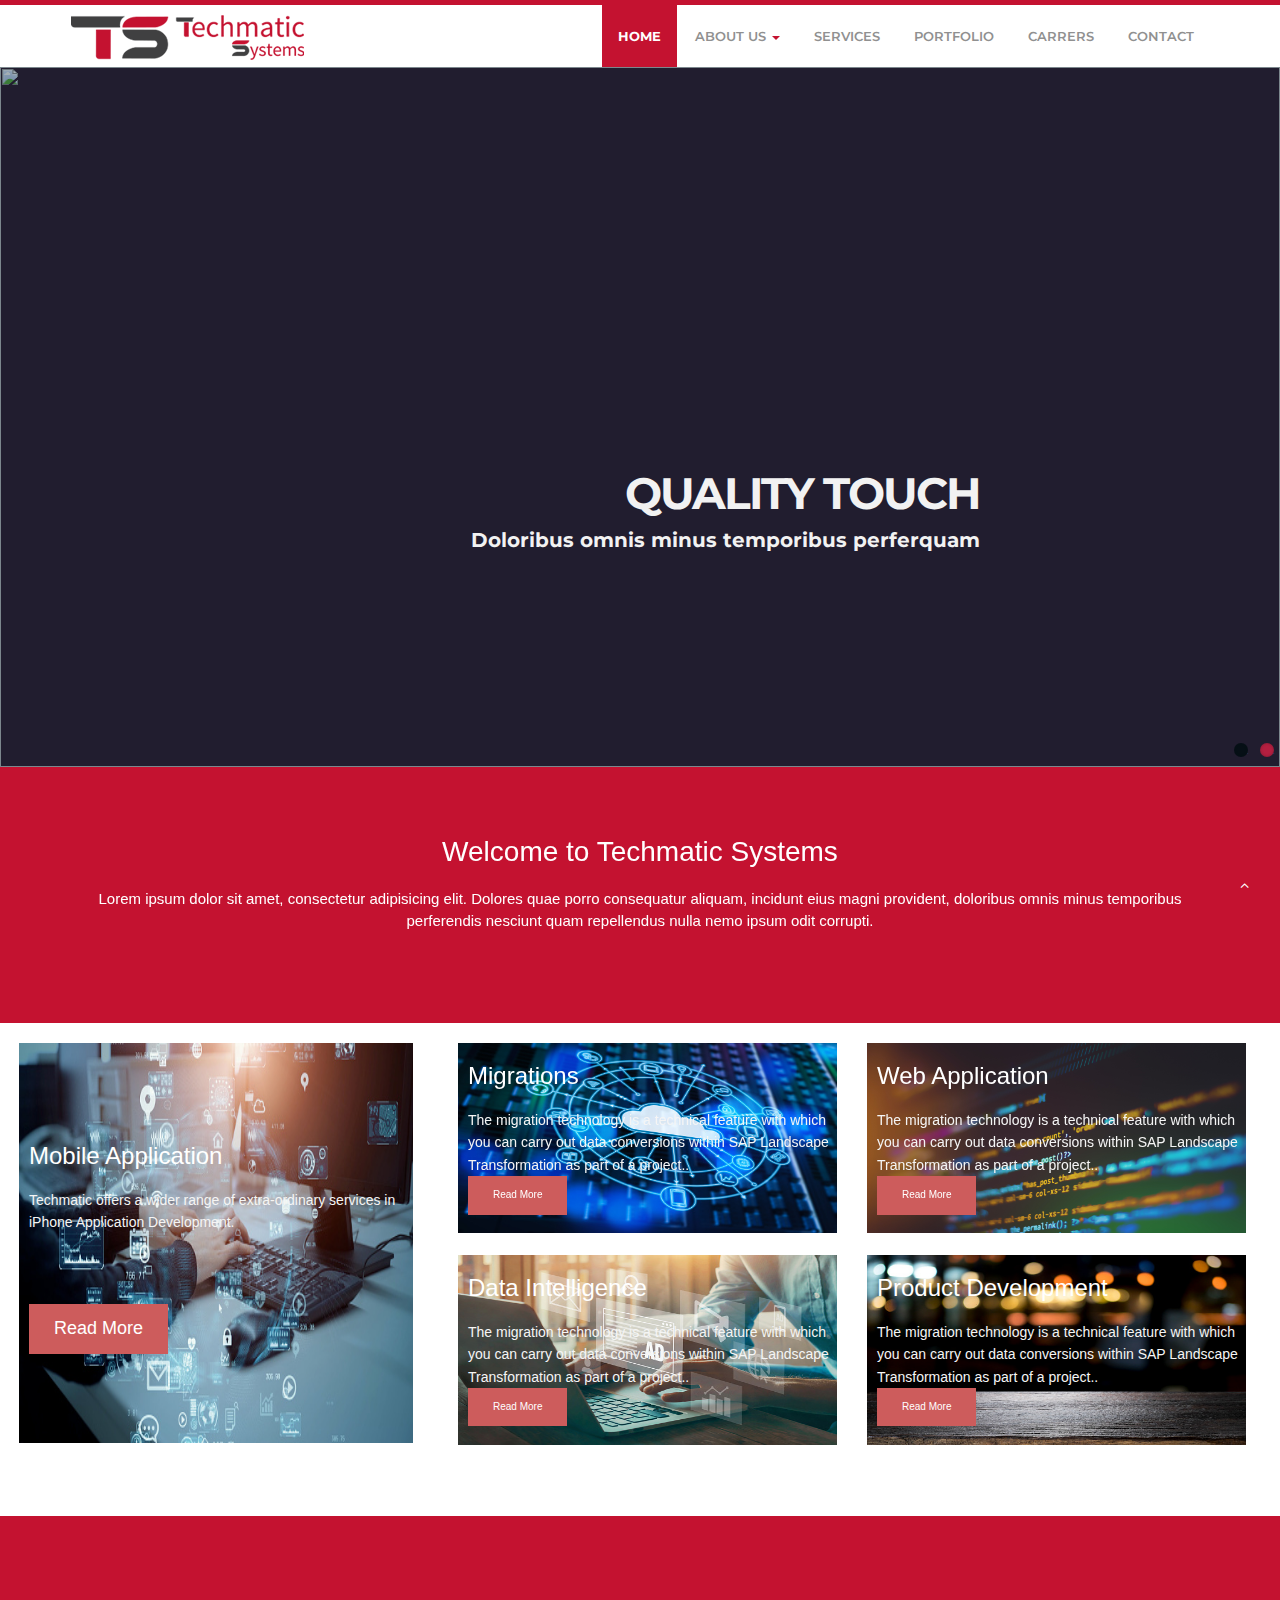
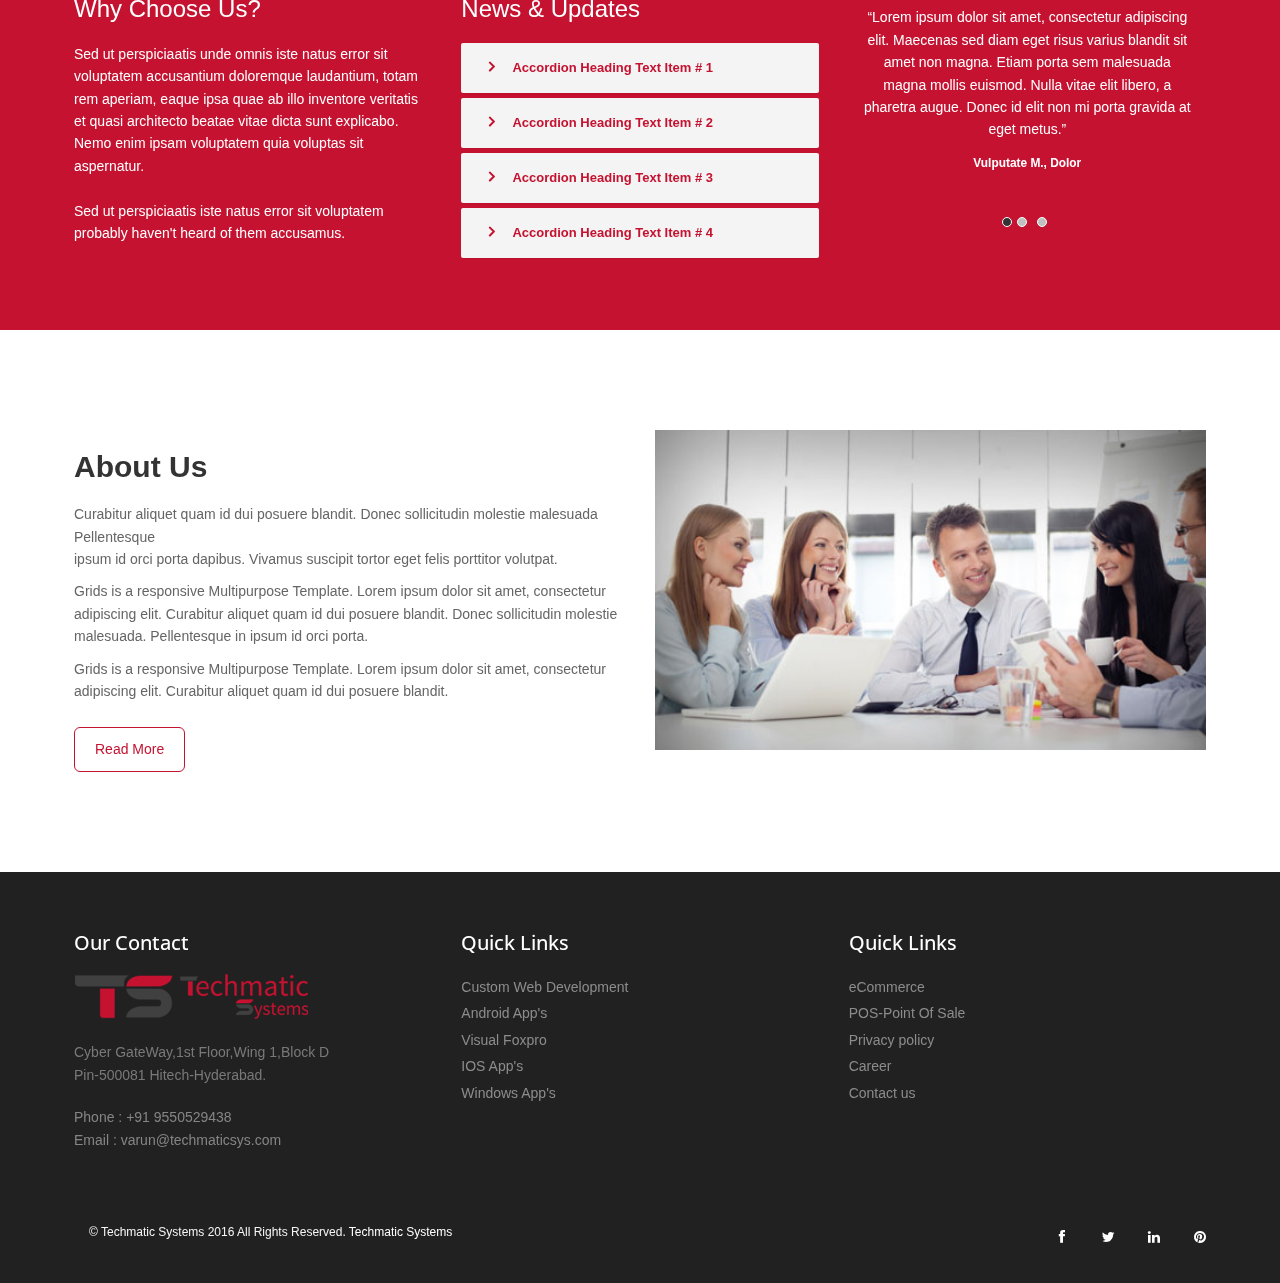
==== commit 3b44ebef: "Add files via upload" ====
--- a/index.html
+++ b/index.html
@@ -13,7 +13,14 @@
 <link href="css/flexslider.css" rel="stylesheet" />
 <link href="js/owl-carousel/owl.carousel.css" rel="stylesheet">
 <link href="css/style.css" rel="stylesheet" />
- 
+
+<!--font-links-->
+<link rel="preconnect" href="https://fonts.googleapis.com">
+<link rel="preconnect" href="https://fonts.gstatic.com" crossorigin>
+<link href="https://fonts.googleapis.com/css2?family=Montserrat:wght@300;400;500;600;700&display=swap" rel="stylesheet"> 
+<link rel="preconnect" href="https://fonts.googleapis.com">
+<link rel="preconnect" href="https://fonts.gstatic.com" crossorigin>
+<link href="https://fonts.googleapis.com/css2?family=Open+Sans:wght@400;500;600&display=swap" rel="stylesheet">
 <!-- HTML5 shim, for IE6-8 support of HTML5 elements -->
 <!--[if lt IE 9]>
       <script src="http://html5shim.googlecode.com/svn/trunk/html5.js"></script>
@@ -62,7 +69,7 @@
                     </li> 
 						<li><a href="services.html">Services</a></li>
                         <li><a href="portfolio.html">Portfolio</a></li>
-                        <li><a href="pricing.html">Pricing</a></li>
+                        <li><a href="pricing.html">Carrers</a></li>
                         <li><a href="contact.html">Contact</a></li>
                     </ul>
                 </div>
@@ -76,7 +83,7 @@
         <div id="main-slider" class="flexslider">
             <ul class="slides">
               <li>
-                <img width="1920" src="img/slides/1.jpg" alt="" />
+                <img width="1920" height="700" src="img/slider1.jpg" alt="" />
                 <div class="flex-caption">
                     <h3>Quality Touch</h3> 
 					<p>Doloribus omnis minus temporibus perferquam</p> 
@@ -84,7 +91,7 @@
                 </div>
               </li>
               <li>
-                <img src="img/slides/2.jpg" alt="" />
+                <img src="img/slider2.jpg" alt="" height="700" />
                 <div class="flex-caption">
                     <h3>High Performence</h3> 
 					<p>Lorem ipsum dolo amet, consectetur  provident.</p> 
@@ -433,14 +440,16 @@
 	
 
 
-	<footer>
+	<footer style="background-image: url(../techmatics/img/world_pattern.svg);">
 	<div class="container">
 		<div class="row">
 			<div class="col-md-4">
 				<div class="widget">
 					<h5 class="widgetheading">Our Contact</h5>
+					<a href="#"><img src="img/techmatic-systems-logo.png"></a>
 					<address>
-					<strong>Techmatic Systems</strong><br>
+<!--					<strong>Techmatic Systems</strong>-->
+					<br>
 					Cyber GateWay,1st Floor,Wing 1,Block D<br>
 					 Pin-500081 Hitech-Hyderabad.</address>
 					<p>
--- a/css/style.css
+++ b/css/style.css
@@ -324,7 +324,7 @@
 .flex-caption p {
     line-height: 22px;
     font-weight: 300;
-    color: #221d2e;
+    color: #f2f2f2;
 }
 header .navigation {
 	float:right;
@@ -399,7 +399,8 @@
 }
 .navbar-default .navbar-nav>.active>a, .navbar-default .navbar-nav>.active>a:hover, .navbar-default .navbar-nav>.active>a:focus {color: #FFFFFF;background: #c41230;border-radius: 0;}
 .navbar-default .navbar-nav>li>a:hover, .navbar-default .navbar-nav>li>a:focus {
-  color:#c41230;
+/*  color:#c41230;*/
+    color: #343434;
   background-color: transparent;
 }
 
@@ -490,8 +491,8 @@
 right:0px;
 }
 .flex-caption {zoom: 1;bottom: 198px;background-color: transparent;color: #fff;margin: 0;padding: 2px 25px 0px 30px;position: absolute;left: 0;text-align: right;margin: 0 auto;right: 0px;display: inline-block;right: 20%;width: 50%;right: -7% !important;border-radius: 15px 15px 0 0;}
-.flex-caption h3 {color: #21101d;letter-spacing: -2px;margin-bottom: 8px;text-transform: uppercase;font-size: 44px;font-weight: bold;}
-.flex-caption p {margin: 12px 0 18px;font-size: 20px;font-weight: 700;}
+.flex-caption h3 {color: #f2f2f2;letter-spacing: -2px;margin-bottom: 8px;text-transform: uppercase;font-size: 44px;font-weight: bold;font-family: 'Montserrat';}
+.flex-caption p {margin: 12px 0 18px;font-size: 20px;font-weight: 700;font-family: 'Montserrat';}
 .skill-home{
 margin-bottom:50px;
 }
@@ -1067,7 +1068,10 @@
 	padding:2px 0 2px 0;
 	list-style:none;
 }
-footer{background: #212121;}
+footer{position: relative;
+    background: #212121;
+    background-size: cover;
+    background-repeat: no-repeat;}
 footer ul.link-list li a{
 	color: #8C8C8C;
 }
@@ -1090,7 +1094,8 @@
 
 .widgetheading {
 	width:100%;
-
+    font-family: 'Open Sans', sans-serif;
+    font-size: 20px;
 	padding:0;
 }
 
@@ -1421,7 +1426,7 @@
 	padding:0;
 	padding-top:30px;
 	margin:20px 0 0 0;
-	background: #212121;
+/*	background: #212121;*/
 }
 
 #sub-footer p{
@@ -1794,4 +1799,15 @@
 
 }
 
+/*-- style sheet by prudhvi--*/
+.navbar-default .navbar-nav>li>a{
+	font-family: 'Montserrat', sans-serif;
+}
+header ul.nav li:hover{
+    background-color: #f2f2f2;
+}
+.flexslider .slides img{
+	
+    filter: brightness(.7);
+}
  
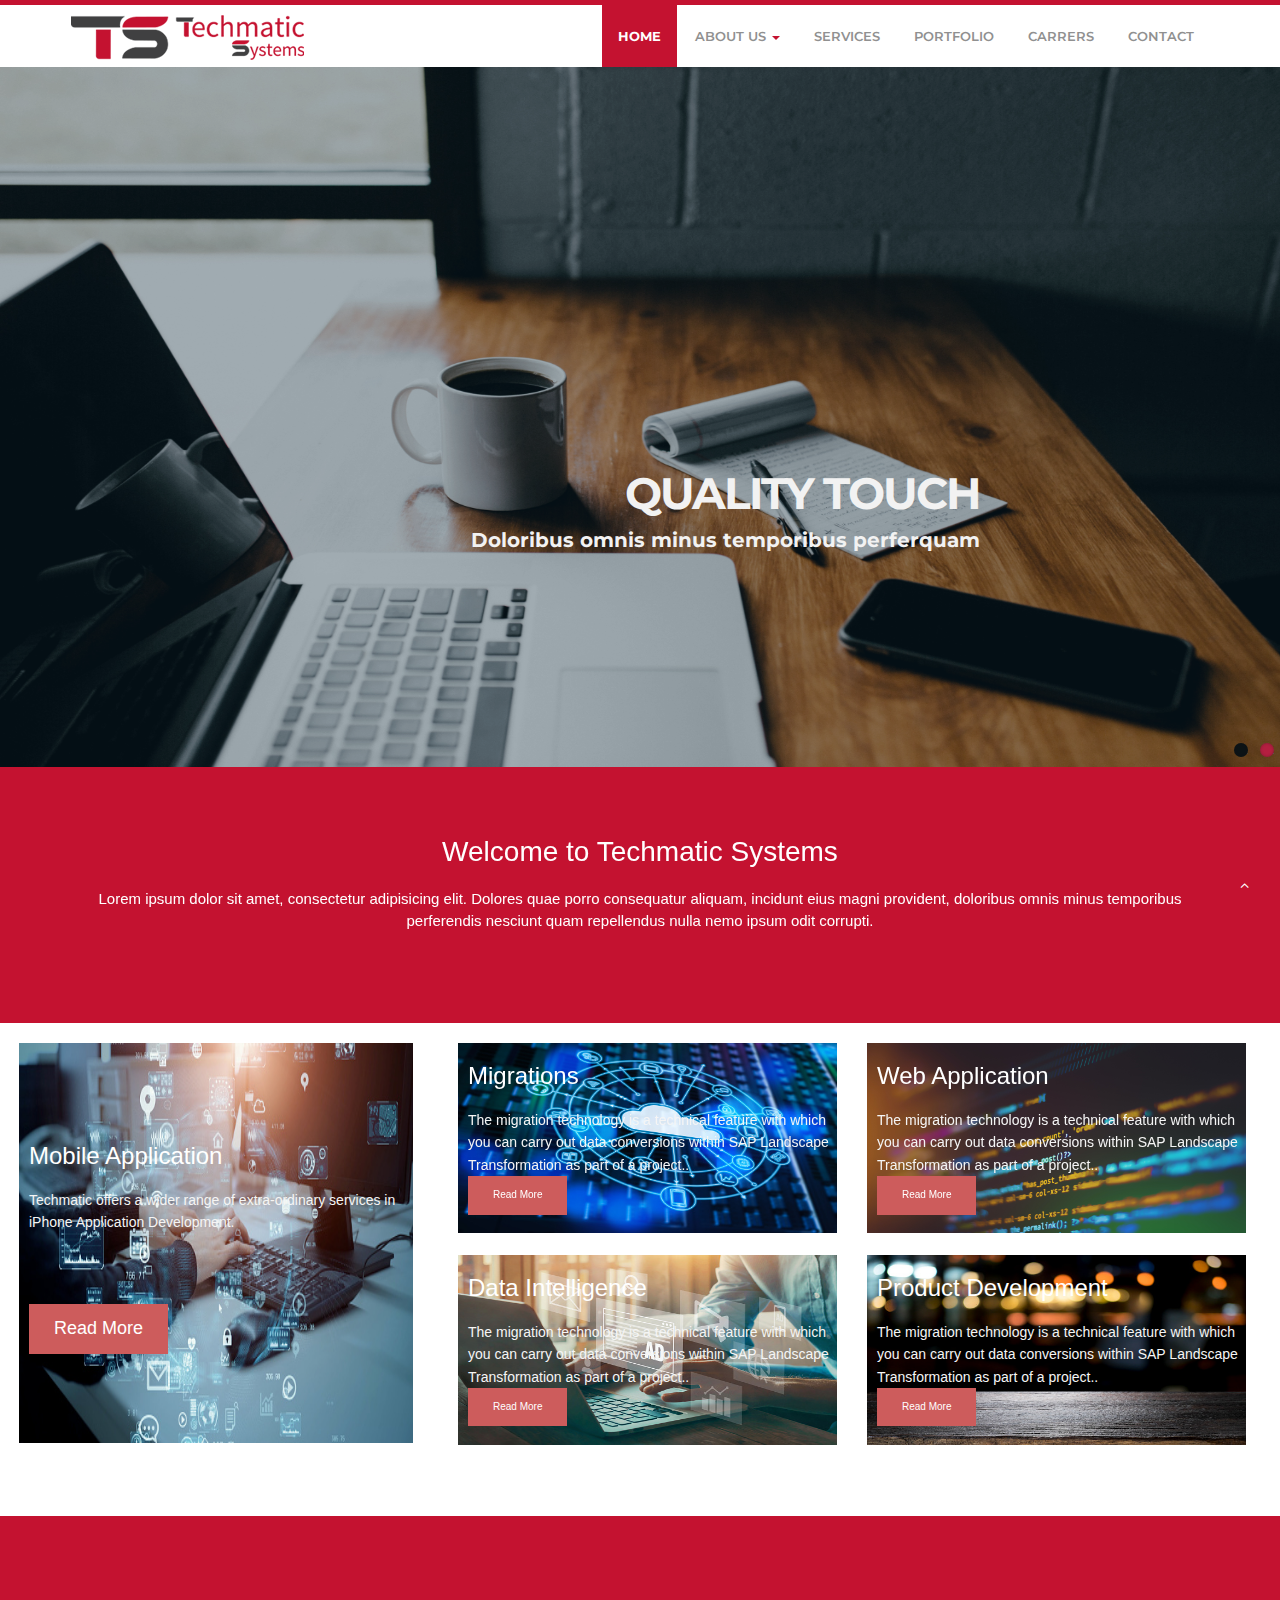
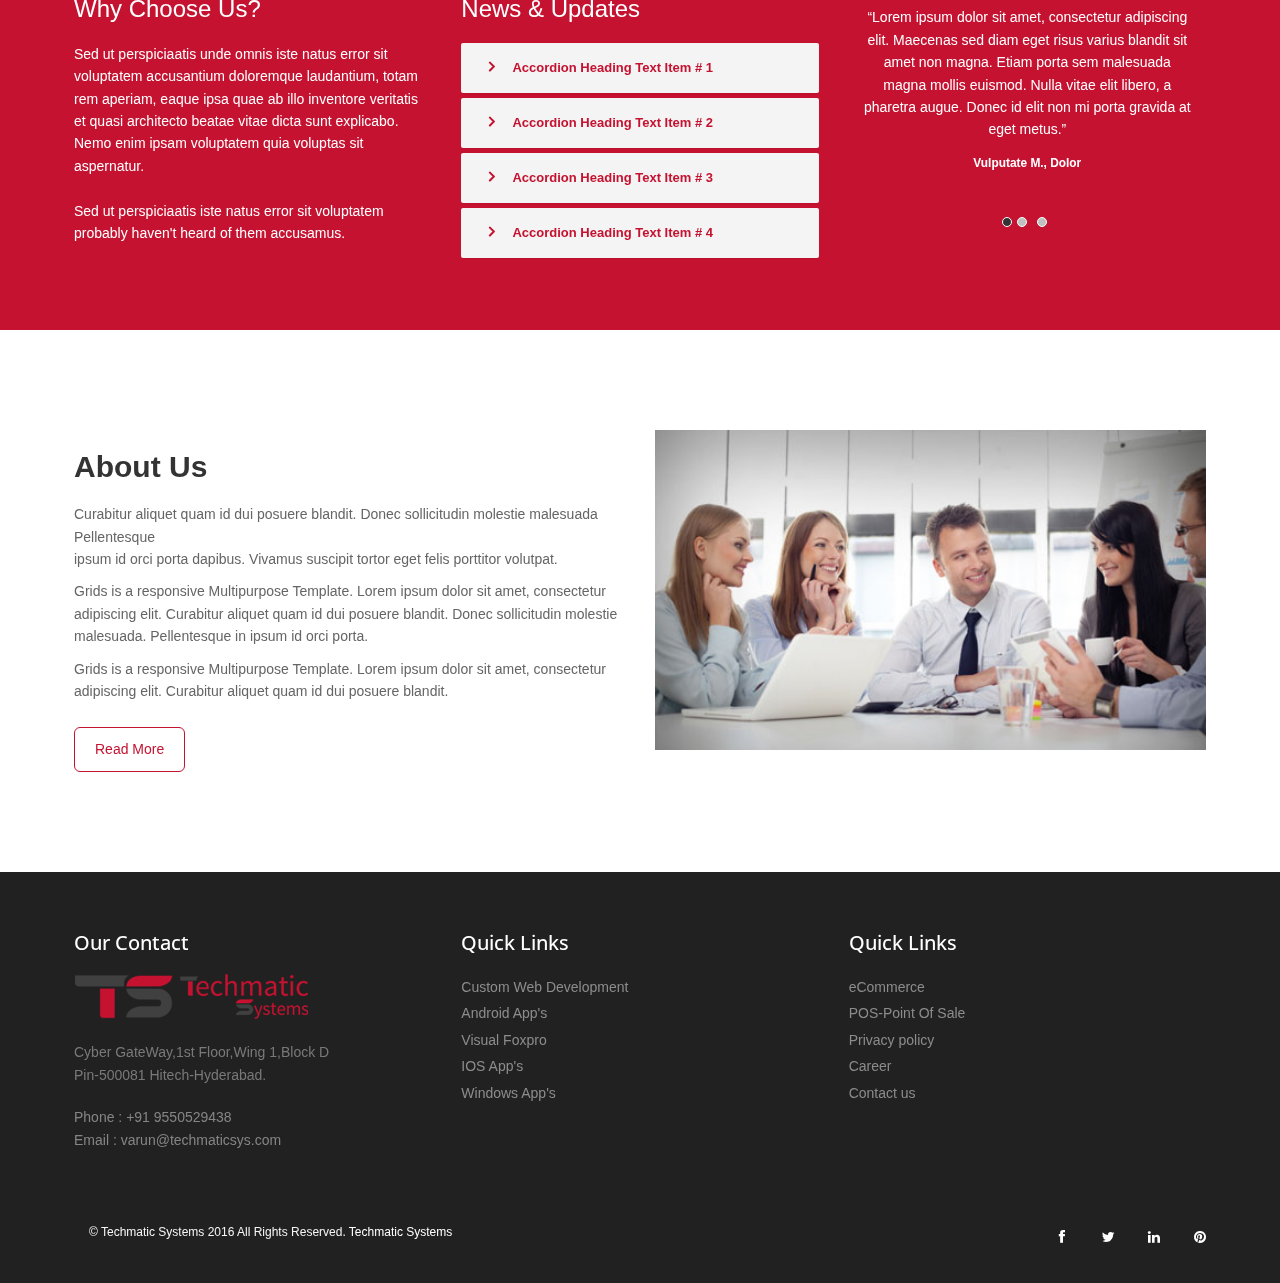
==== commit dea4fa7e: "Update index.html" ====
--- a/index.html
+++ b/index.html
@@ -2,7 +2,7 @@
 <html lang="en">
 <head>
 <meta charset="utf-8">
-<title>Macro corporate business Free HTML5 Template</title>
+<title>Techmatic Systems</title>
 <meta name="viewport" content="width=device-width, initial-scale=1.0" />
 <meta name="description" content="" />
 <meta name="author" content="http://webthemez.com" />
@@ -551,4 +551,4 @@
 </script>
 <!-- chat Bot end -->
 </body>
-</html>+</html>
